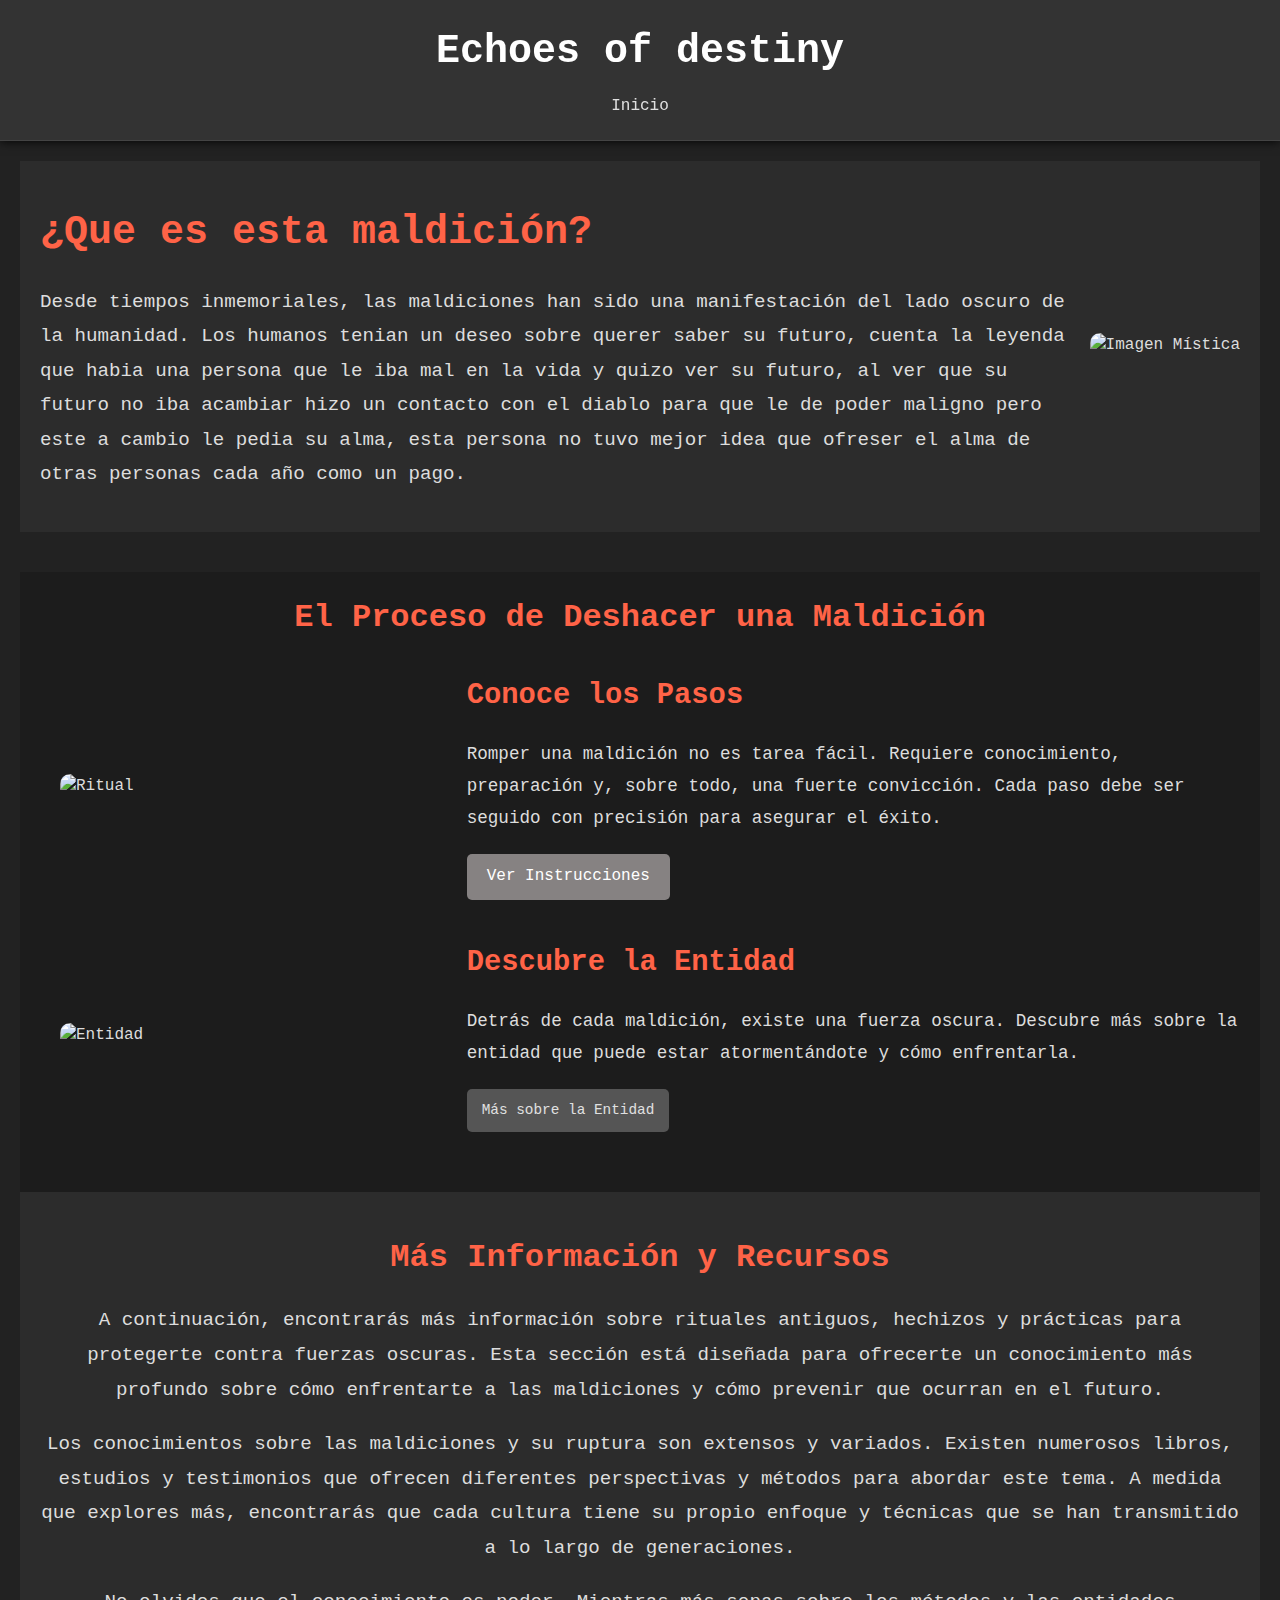
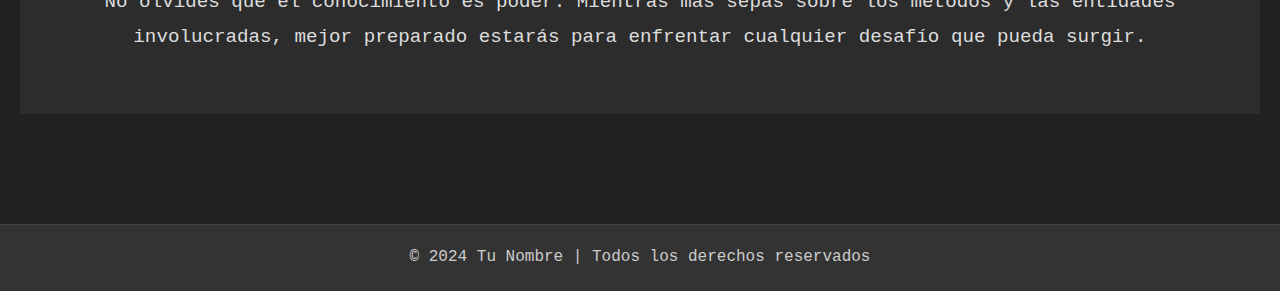
==== index.html @ 9806a46e "Add files via upload" ====
<!DOCTYPE html>
<html lang="es">
<head>
    <meta charset="UTF-8">
    <meta name="viewport" content="width=device-width, initial-scale=1.0">
    <title>Echoes of destiny</title>
    <link rel="stylesheet" href="styles.css">
</head>
<body>
    <header>
        <h1>Echoes of destiny</h1>
        <nav>
            <ul>
                <li><a href="index.html">Inicio</a></li>
            </ul>
        </nav>
    </header>

    <main>
        <section class="intro">
            <div class="intro-text">
                <h2>¿Que es esta maldición?</h2>
                <p>
                    Desde tiempos inmemoriales, las maldiciones han sido una manifestación del lado oscuro de la humanidad.
                    Los humanos tenian un deseo sobre querer saber su futuro, cuenta la leyenda que habia una persona que le iba mal en la vida y
                    quizo ver su futuro, al ver que su futuro no iba acambiar hizo un contacto con el diablo para que le de poder maligno pero este a cambio
                    le pedia su alma, esta persona no tuvo mejor idea que ofreser el alma de otras personas cada año como un pago.
                </p>
            </div>
            <div class="intro-image">
                <img src="imagenes/hombre.jpg" alt="Imagen Mística">
            </div>
        </section>

        <section class="content-section">
            <h2>El Proceso de Deshacer una Maldición</h2>
            <div class="content-box">
                <img src="imagenes/momia.jpg" alt="Ritual" class="content-image">
                <div class="content-text">
                    <h3>Conoce los Pasos</h3>
                    <p>
                        Romper una maldición no es tarea fácil. Requiere conocimiento, preparación y, sobre todo, 
                        una fuerte convicción. Cada paso debe ser seguido con precisión para asegurar el éxito.
                    </p>
                    <a href="instrucciones.html" class="link-button">Ver Instrucciones</a>
                </div>
            </div>

            <div class="content-box reverse">
                <div class="content-text">
                    <h3>Descubre la Entidad</h3>
                    <p>
                        Detrás de cada maldición, existe una fuerza oscura. Descubre más sobre la entidad que puede 
                        estar atormentándote y cómo enfrentarla.
                    </p>
                    <a href="entidad.html" class="hidden-link">Más sobre la Entidad</a>
                </div>
                <img src="imagenes/niña.jpg" alt="Entidad" class="content-image">
            </div>
        </section>

        <section class="additional-content">
            <h2>Más Información y Recursos</h2>
            <p>
                A continuación, encontrarás más información sobre rituales antiguos, hechizos y prácticas para protegerte 
                contra fuerzas oscuras. Esta sección está diseñada para ofrecerte un conocimiento más profundo sobre 
                cómo enfrentarte a las maldiciones y cómo prevenir que ocurran en el futuro.
            </p>
            <p>
                Los conocimientos sobre las maldiciones y su ruptura son extensos y variados. Existen numerosos libros, 
                estudios y testimonios que ofrecen diferentes perspectivas y métodos para abordar este tema. A medida 
                que explores más, encontrarás que cada cultura tiene su propio enfoque y técnicas que se han transmitido 
                a lo largo de generaciones.
            </p>
            <p>
                No olvides que el conocimiento es poder. Mientras más sepas sobre los métodos y las entidades involucradas, 
                mejor preparado estarás para enfrentar cualquier desafío que pueda surgir.
            </p>
        </section>
    </main>

    <footer>
        <p>© 2024 Tu Nombre | Todos los derechos reservados</p>
    </footer>
</body>
</html>
---- styles.css ----
/* Reset básico */
* {
    margin: 0;
    padding: 0;
    box-sizing: border-box;
}

body {
    font-family: 'Arial', sans-serif;
    line-height: 1.6;
    background-color: #1c1c1c;
    color: #e0e0e0;
}

/* Encabezado */
header {
    background-color: #333;
    padding: 20px;
    text-align: center;
    position: sticky;
    top: 0;
    z-index: 1000;
    border-bottom: 1px solid #444;
}

header h1 {
    font-size: 2rem;
    color: #ff6347;
}

nav ul {
    list-style: none;
    display: flex;
    justify-content: center;
    margin-top: 10px;
}

nav ul li {
    margin: 0 15px;
}

nav ul li a {
    color: #e0e0e0;
    text-decoration: none;
    padding: 5px 10px;
    transition: background-color 0.3s ease;
}

nav ul li a:hover {
    background-color: #ff6347;
    color: #1c1c1c;
    border-radius: 5px;
}

/* Sección de introducción */
.intro {
    display: flex;
    flex-direction: row;
    justify-content: space-between;
    align-items: center;
    padding: 40px 20px;
    background-color: #2c2c2c;
    margin-bottom: 40px;
}

.intro-text {
    flex: 1;
    margin-right: 20px;
}

.intro-text h2 {
    font-size: 2.5rem;
    color: #ff6347;
    margin-bottom: 20px;
}

.intro-text p {
    font-size: 1.2rem;
    line-height: 1.8;
}

.intro-image img {
    max-width: 100%;
    height: auto;
    border-radius: 10px;
}

/* Sección de contenido */
.content-section {
    padding: 20px;
    background-color: #1c1c1c;
}

.content-section h2 {
    text-align: center;
    font-size: 2rem;
    margin-bottom: 30px;
    color: #ff6347;
}

.content-box {
    display: flex;
    align-items: center;
    margin-bottom: 40px;
}

.content-box.reverse {
    flex-direction: row-reverse;
}

.content-image {
    flex: 1;
    max-width: 100%;
    height: auto;
    border-radius: 10px;
    margin: 0 20px;
}

.content-text {
    flex: 2;
}

.content-text h3 {
    font-size: 1.8rem;
    color: #ff6347;
    margin-bottom: 20px;
}

.content-text p {
    font-size: 1.1rem;
    line-height: 1.8;
    margin-bottom: 20px;
}

/* Botones */
.link-button {
    display: inline-block;
    background-color: #868282;
    color: #ffffff;
    padding: 10px 20px;
    text-decoration: none;
    border-radius: 5px;
    transition: background-color 0.3s ease;
}

.link-button:hover {
    background-color: #000000;
}

/* Enlace oculto pero visible */
.hidden-link {
    display: inline-block;
    background-color: #555;
    color: #e0e0e0;
    padding: 10px 15px;
    text-decoration: none;
    border-radius: 5px;
    transition: background-color 0.3s ease;
    font-size: 0.9rem;
}

.hidden-link:hover {
    background-color: #444;
}

/* Sección adicional */
.additional-content {
    padding: 40px 20px;
    background-color: #2c2c2c;
    margin-bottom: 40px;
}

.additional-content h2 {
    font-size: 2rem;
    color: #ff6347;
    margin-bottom: 20px;
    text-align: center;
}

.additional-content p {
    font-size: 1.2rem;
    line-height: 1.8;
    margin-bottom: 20px;
    text-align: center;
}

/* Pie de página */
footer {
    text-align: center;
    padding: 20px;
    background-color: #333;
    color: #e0e0e0;
    border-top: 1px solid #444;
}












/* Estilos adicionales para la página de instrucciones */

/* Sección de instrucciones */
.instructions {
    padding: 20px;
    background-color: #1c1c1c;
}

.instructions h2 {
    text-align: center;
    font-size: 2rem;
    color: #ff6347;
    margin-bottom: 30px;
}

/* Contenedor de los pasos y la imagen principal */
.step-group {
    display: flex;
    align-items: flex-start;
    margin-bottom: 40px;
}

.main-image {
    max-width: 300px;
    height: auto;
    border-radius: 10px;
    margin-right: 20px;
}

.steps-container {
    flex: 1;
}

.steps-box {
    background-color: #2c2c2c;
    border: 1px solid #444;
    border-radius: 10px;
    padding: 20px;
}

.step {
    margin-bottom: 20px;
}

.step h3 {
    font-size: 1.5rem;
    color: #ff6347;
    margin-bottom: 10px;
}

.step p {
    font-size: 1.1rem;
    line-height: 1.8;
}

/* Contenedor para los pasos inferiores */
.bottom-steps {
    display: flex;
    justify-content: space-between;
    align-items: flex-start;
    margin-top: 40px;
}

.bottom-steps .step {
    flex: 1;
    display: flex;
    align-items: flex-start;
}

.bottom-image {
    max-width: 200px;
    height: auto;
    border-radius: 10px;
    margin-left: 20px;
}

.bottom-steps .steps-box {
    background-color: #2c2c2c;
    border: 1px solid #444;
    border-radius: 10px;
    padding: 20px;
}

/* Advertencia */
.warning {
    margin: 40px auto;
    padding: 40px;
    background-color: #0f100d;
    color: #ddd6d6;
    text-align: center;
    border-radius: 10px;
    font-family: 'Courier New', Courier, monospace;
    font-size: 1.5rem;
    box-shadow: 0 0 15px rgba(255, 255, 255, 0.5);
}

.warning p {
    font-weight: bold;
}

/* Pie de página */
footer {
    text-align: center;
    padding: 20px;
    background-color: #333;
    color: #e0e0e0;
    border-top: 1px solid #444;
}













/* Estilos para la página de la entidad */

/* Sección de la entidad */
.entity {
    padding: 20px;
    background-color: #1c1c1c;
    color: #e0e0e0;
}

.entity-content {
    display: flex;
    align-items: center;
    justify-content: center;
    margin-bottom: 40px;
}

.entity-image {
    max-width: 200px;
    height: auto;
    border-radius: 10px;
    margin: 0 20px;
}

.entity-text {
    max-width: 600px;
    text-align: center;
}

.entity-text h2 {
    font-size: 2rem;
    color: #ff6347;
    margin-bottom: 20px;
}

.entity-text p {
    font-size: 1.2rem;
    line-height: 1.8;
    margin-bottom: 20px;
}

/* Información adicional sobre la entidad */
.additional-info {
    margin-top: 40px;
    padding: 20px;
    background-color: #2c2c2c;
    border-radius: 10px;
}

.additional-info h3 {
    font-size: 1.8rem;
    color: #ff6347;
    margin-bottom: 20px;
    text-align: center;
}

.additional-info p {
    font-size: 1.1rem;
    line-height: 1.8;
    margin-bottom: 15px;
}

/* Enlace al compañero de la entidad */
.companion-link {
    color: #4169e1;
    text-decoration: none;
    font-weight: bold;
}

.companion-link:hover {
    color: #6495ed;
}

/* Pie de página */
footer {
    text-align: center;
    padding: 20px;
    background-color: #333;
    color: #e0e0e0;
    border-top: 1px solid #444;
}



















/* Estilos para la página de la entidad maligna */

/* Estilos generales */
.horror-body {
    background-color: #111;
    color: #fff;
    font-family: 'Courier New', Courier, monospace;
}

/* Encabezado */
header {
    background-color: #900;
    padding: 20px;
    text-align: center;
    box-shadow: 0 0 10px #000;
}

header h1 {
    color: #fff;
    font-size: 2.5rem;
}

/* Sección principal */
.horror-entity {
    padding: 20px;
    text-align: center;
}

.horror-title {
    color: #fff;
    font-size: 2rem;
    margin-bottom: 20px;
}

.horror-text {
    font-size: 1.2rem;
    line-height: 1.8;
    color: #f5f5f5;
    text-shadow: 1px 1px 3px #000;
    margin-bottom: 30px;
}

/* Imágenes aterradoras */
.horror-images {
    display: flex;
    justify-content: space-between;
    margin-bottom: 40px;
}

.horror-image-left, .horror-image-right {
    width: 45%;
    max-width: 400px;
    height: auto;
    border: 5px solid #900;
    box-shadow: 0 0 15px rgba(0, 0, 0, 0.8);
}

/* Información adicional */
.horror-additional {
    margin-top: 40px;
    padding: 20px;
    background-color: #222;
    border: 1px solid #444;
    border-radius: 10px;
}

.companion-hint {
    color: #ff6347;
    font-size: 1.1rem;
}

.companion-link-horror {
    color: #ff4500;
    text-decoration: none;
    font-weight: bold;
}

.companion-link-horror:hover {
    color: #ff6347;
}

/* Pie de página */
footer {
    text-align: center;
    padding: 20px;
    background-color: #333;
    color: #e0e0e0;
    border-top: 1px solid #444;
}






















/* Estilos generales para todas las páginas */
body {
    background-color: #222; /* Color oscuro para el fondo */
    color: #ddd;
    font-family: 'Courier New', Courier, monospace; /* Nueva tipografía */
    margin: 0;
    padding: 0;
}

header {
    background-color: #333;
    color: #f0f0f0;
    text-align: center;
    padding: 20px;
    box-shadow: 0 0 10px #000;
}

header h1 {
    font-size: 2.5rem;
    margin: 0;
}

/* Contenido principal */
main {
    padding: 20px;
}

h2 {
    color: #e0e0e0;
    font-size: 2rem;
    margin-bottom: 20px;
}

/* Advertencia tenebrosa en instrucciones */
.warning {
    text-align: center;
    color: #ff0000; /* Letra roja para la advertencia */
    font-family: 'Courier New', Courier, monospace;
    font-size: 1.8rem;
    margin-top: 50px;
}

/* Enlaces */
a {
    color: #00aaff;
    text-decoration: none;
}

a:hover {
    color: #ff6347; /* Color cuando se pasa el cursor */
}

/* Footer */
footer {
    background-color: #333;
    color: #ccc;
    text-align: center;
    padding: 20px;
    margin-top: 50px;
    border-top: 1px solid #444;
}

















/* Estilos solo para la página de companero_maligno.html */

.horror-title {
    color: #ff0000; /* Título en rojo */
    font-size: 2.5rem;
    text-align: center;
    text-shadow: 2px 2px 5px #000; /* Sombra para darle un efecto más tenebroso */
}

/* Resto de los estilos de la página */
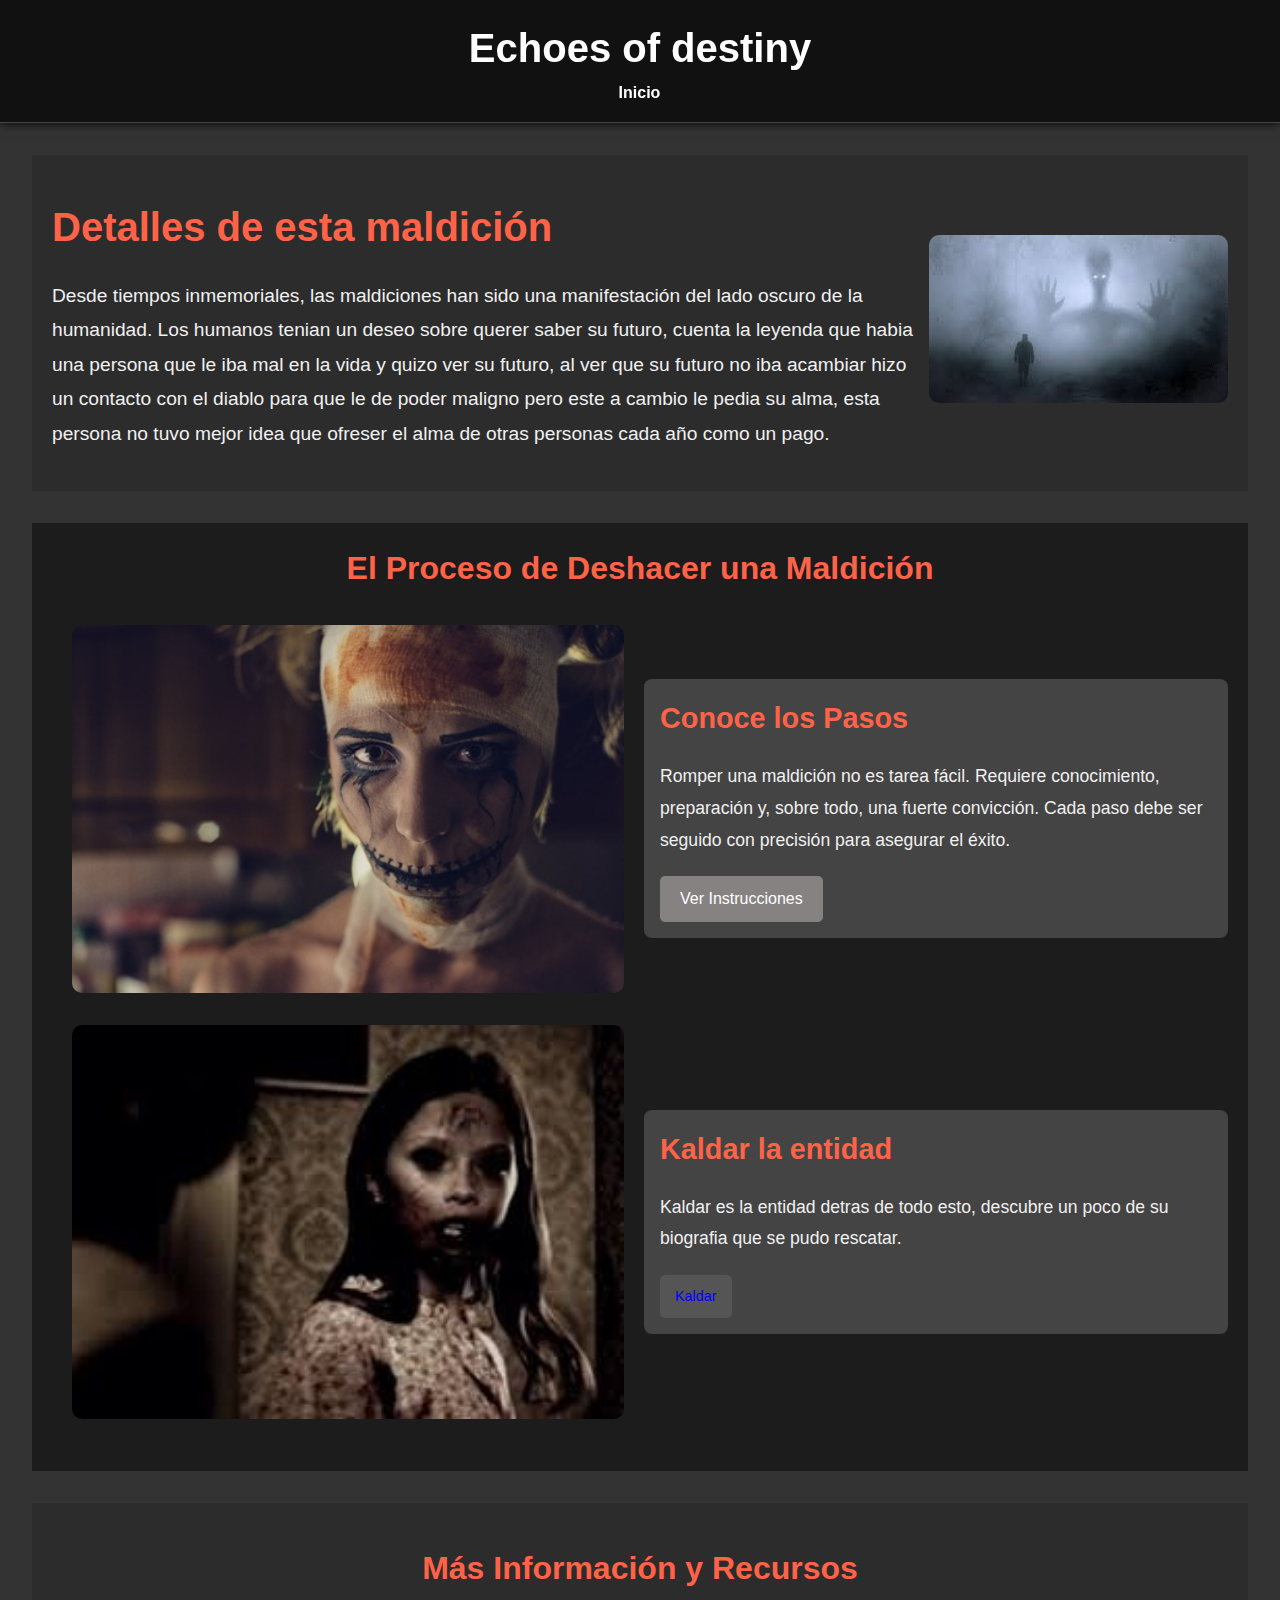
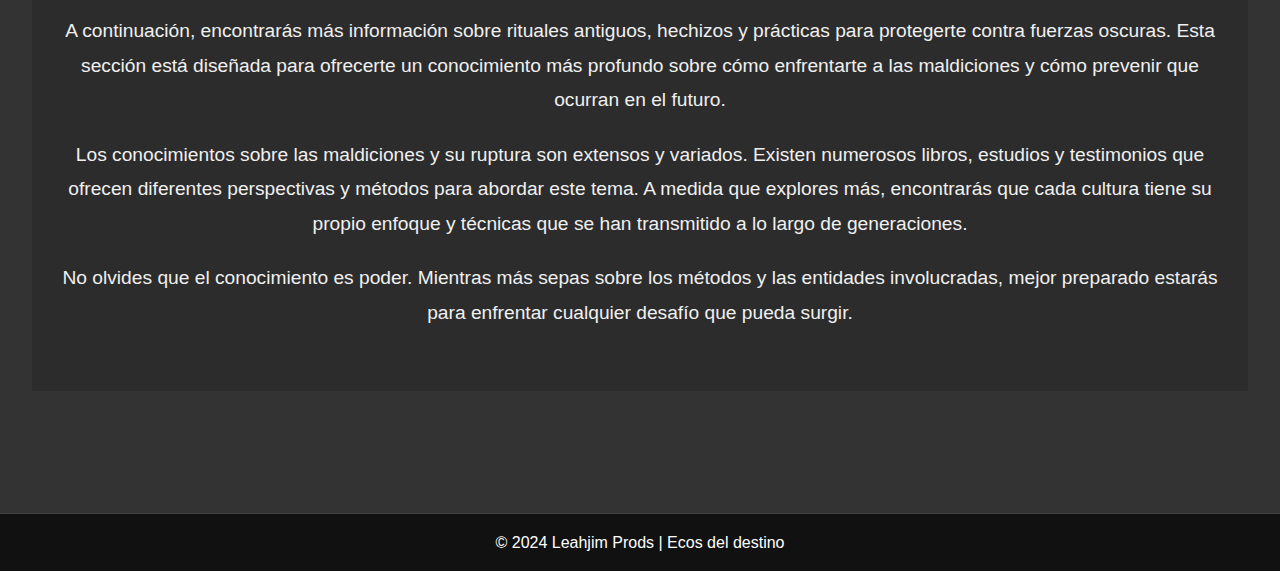
==== commit 5719c7fd: "index.html" ====
--- a/index.html
+++ b/index.html
@@ -19,7 +19,7 @@
     <main>
         <section class="intro">
             <div class="intro-text">
-                <h2>¿Que es esta maldición?</h2>
+                <h2>Detalles de esta maldición</h2>
                 <p>
                     Desde tiempos inmemoriales, las maldiciones han sido una manifestación del lado oscuro de la humanidad.
                     Los humanos tenian un deseo sobre querer saber su futuro, cuenta la leyenda que habia una persona que le iba mal en la vida y
@@ -28,7 +28,7 @@
                 </p>
             </div>
             <div class="intro-image">
-                <img src="imagenes/hombre.jpg" alt="Imagen Mística">
+                <img src="imagenes/entidad.jpg" alt="Imagen Mística">
             </div>
         </section>
 
@@ -48,12 +48,11 @@
 
             <div class="content-box reverse">
                 <div class="content-text">
-                    <h3>Descubre la Entidad</h3>
+                    <h3>Kaldar la entidad</h3>
                     <p>
-                        Detrás de cada maldición, existe una fuerza oscura. Descubre más sobre la entidad que puede 
-                        estar atormentándote y cómo enfrentarla.
+                        Kaldar es la entidad detras de todo esto, descubre un poco de su biografia que se pudo rescatar.
                     </p>
-                    <a href="entidad.html" class="hidden-link">Más sobre la Entidad</a>
+                    <a href="entidad.html" class="hidden-link">Kaldar</a>
                 </div>
                 <img src="imagenes/niña.jpg" alt="Entidad" class="content-image">
             </div>
@@ -80,7 +79,7 @@
     </main>
 
     <footer>
-        <p>© 2024 Tu Nombre | Todos los derechos reservados</p>
+        <p>© 2024 Leahjim Prods | Ecos del destino</p>
     </footer>
 </body>
 </html>
--- a/styles.css
+++ b/styles.css
@@ -623,3 +623,210 @@
 }
 
 /* Resto de los estilos de la página */
+
+
+
+
+
+
+
+
+
+
+
+
+
+
+
+
+
+
+
+
+
+
+
+
+
+
+
+
+
+
+
+
+
+
+
+
+
+
+
+
+
+
+
+
+
+
+
+
+
+
+
+
+
+
+
+
+
+
+
+
+
+
+
+
+
+
+
+
+
+
+
+
+
+
+/*codigo para celulares................................................................................
+
+
+
+/* styles.css */
+
+/* Estilos generales */
+body {
+    font-family: 'Roboto', sans-serif;
+    margin: 0;
+    padding: 0;
+    color: #f0f0f0;
+    background-color: #333;
+}
+
+header {
+    background-color: #111;
+    color: #fff;
+    padding: 1rem;
+    text-align: center;
+}
+
+header h1 {
+    margin: 0;
+}
+
+nav ul {
+    list-style: none;
+    padding: 0;
+    margin: 0;
+}
+
+nav ul li {
+    display: inline;
+    margin-right: 1rem;
+}
+
+nav ul li a {
+    color: #fff;
+    text-decoration: none;
+    font-weight: bold;
+}
+
+main {
+    padding: 2rem;
+}
+
+.intro {
+    display: flex;
+    flex-wrap: wrap;
+    justify-content: space-between;
+    margin-bottom: 2rem;
+}
+
+.intro-text {
+    flex: 1;
+    margin-right: 1rem;
+}
+
+.intro-image img {
+    max-width: 100%;
+    height: auto;
+}
+
+.content-section {
+    margin-bottom: 2rem;
+}
+
+.content-box {
+    display: flex;
+    align-items: center;
+    margin-bottom: 2rem;
+}
+
+.content-image {
+    max-width: 50%;
+    height: auto;
+}
+
+.content-text {
+    flex: 1;
+    padding: 1rem;
+    background-color: #444;
+    border-radius: 8px;
+}
+
+.content-text h3 {
+    margin-top: 0;
+}
+
+.hidden-link {
+    color: #00f;
+    text-decoration: none;
+}
+
+.hidden-link:hover {
+    text-decoration: underline;
+}
+
+.additional-content {
+    margin-top: 2rem;
+}
+
+footer {
+    background-color: #111;
+    color: #fff;
+    text-align: center;
+    padding: 1rem;
+}
+
+/* Media Queries para dispositivos móviles */
+@media (max-width: 768px) {
+    .intro {
+        flex-direction: column;
+    }
+
+    .intro-text {
+        margin-right: 0;
+        margin-bottom: 1rem;
+    }
+
+    .content-box {
+        flex-direction: column;
+    }
+
+    .content-image {
+        max-width: 100%;
+    }
+
+    .content-text {
+        padding: 0.5rem;
+    }
+}
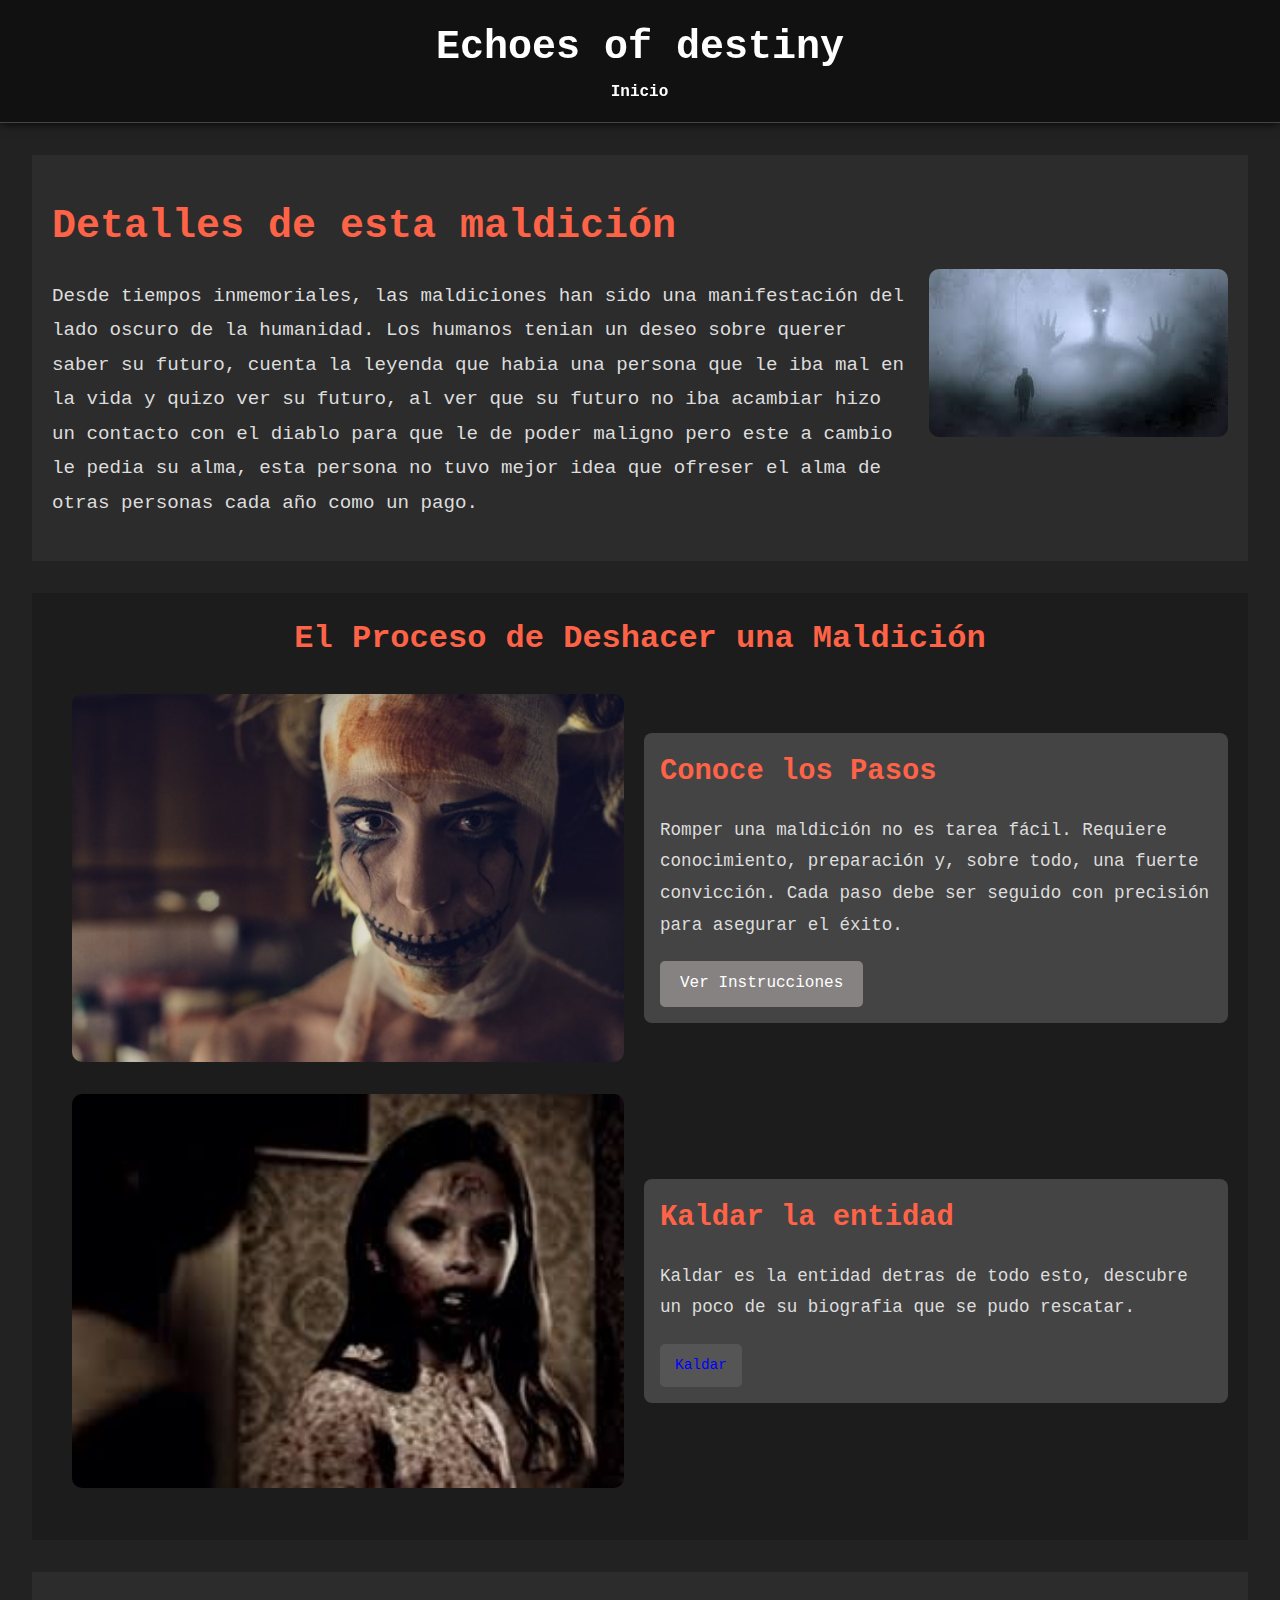
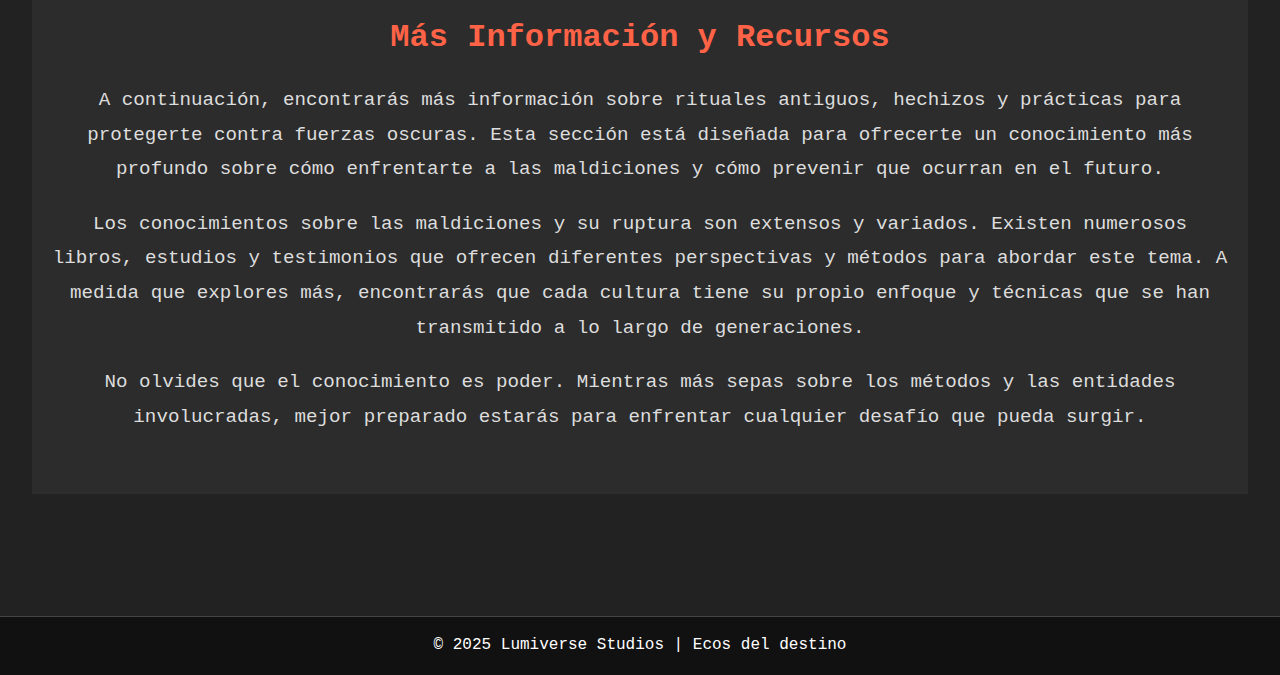
==== commit b72e1cb9: "Update index.html" ====
--- a/index.html
+++ b/index.html
@@ -79,7 +79,7 @@
     </main>
 
     <footer>
-        <p>© 2024 Leahjim Prods | Ecos del destino</p>
+        <p>© 2025 Lumiverse Studios | Ecos del destino</p>
     </footer>
 </body>
 </html>
--- a/styles.css
+++ b/styles.css
@@ -388,13 +388,14 @@
 
 /* Enlace al compañero de la entidad */
 .companion-link {
-    color: #4169e1;
+    color: #434444;
     text-decoration: none;
     font-weight: bold;
+    
 }
 
 .companion-link:hover {
-    color: #6495ed;
+    color: #ffeeee;
 }
 
 /* Pie de página */
@@ -693,17 +694,13 @@
 
 
 
-
-
-
-
 /*codigo para celulares................................................................................
 
 
 
 /* styles.css */
 
-/* Estilos generales */
+* Estilos generales *
 body {
     font-family: 'Roboto', sans-serif;
     margin: 0;
@@ -807,7 +804,7 @@
     padding: 1rem;
 }
 
-/* Media Queries para dispositivos móviles */
+
 @media (max-width: 768px) {
     .intro {
         flex-direction: column;
